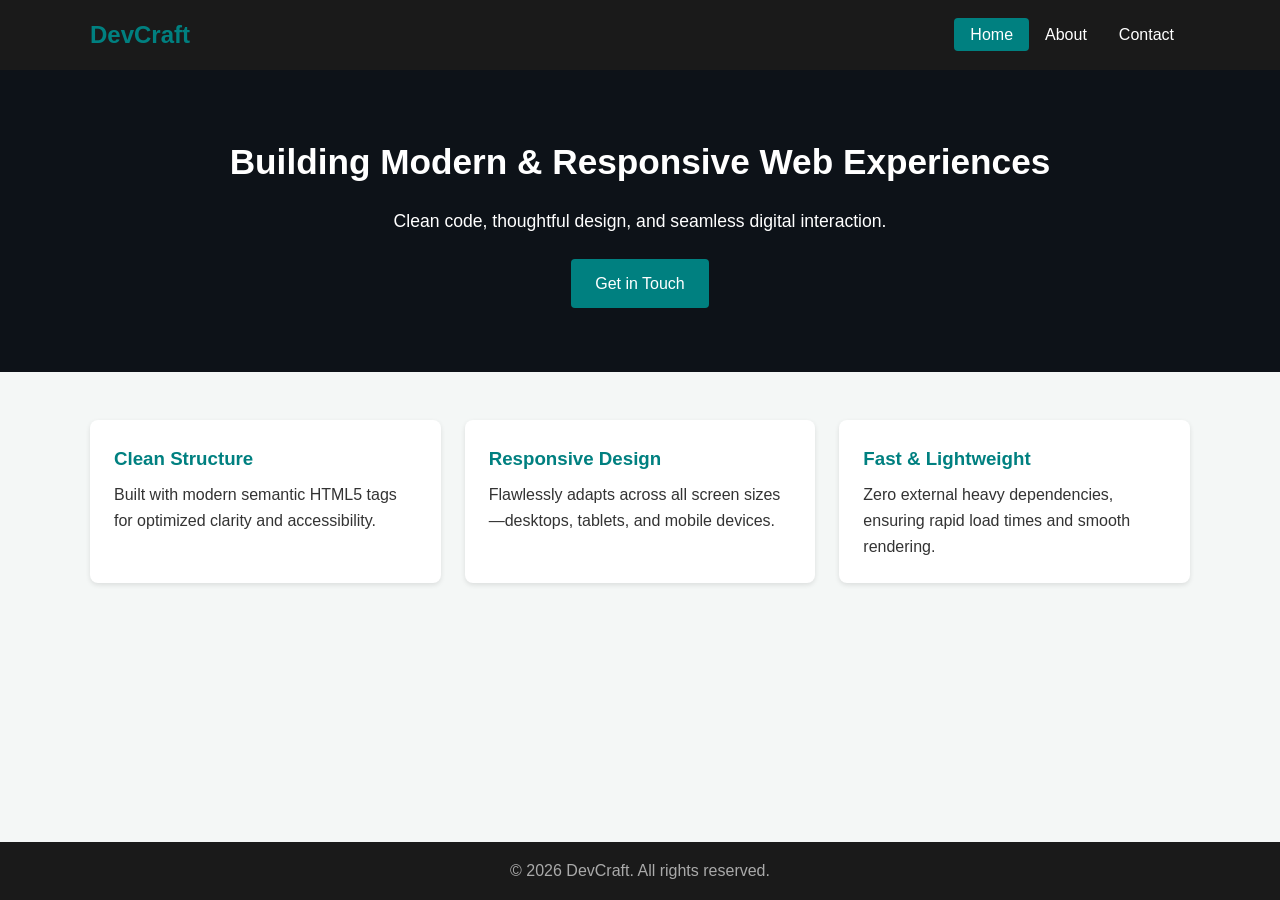
==== Level 1/Task_1/index.html @ 618d669b "Level 1 : Task 1 Folder added.." ====
<!DOCTYPE html>
<html lang="en">
<head>
  <meta charset="UTF-8" />
  <meta name="viewport" content="width=device-width, initial-scale=1.0"/>
  <title>DevCraft | Home</title>
  <link rel="stylesheet" href="style.css" />
</head>
<body>
  <!-- Header / Navigation -->
  <header>
    <div class="container navbar">
      <div class="logo">DevCraft</div>
      <nav>
        <ul>
          <li><a href="index.html" class="active">Home</a></li>
          <li><a href="about.html">About</a></li>
          <li><a href="contact.html">Contact</a></li>
        </ul>
      </nav>
    </div>
  </header>

  <!-- Hero Section -->
  <section class="hero">
    <div class="container">
      <h1>Building Modern & Responsive Web Experiences</h1>
      <p>Clean code, thoughtful design, and seamless digital interaction.</p>
      <a href="contact.html" class="btn">Get in Touch</a>
    </div>
  </section>

  <!-- Features Section -->
  <section class="features container">
    <div class="card">
      <h3>Clean Structure</h3>
      <p>Built with modern semantic HTML5 tags for optimized clarity and accessibility.</p>
    </div>
    <div class="card">
      <h3>Responsive Design</h3>
      <p>Flawlessly adapts across all screen sizes—desktops, tablets, and mobile devices.</p>
    </div>
    <div class="card">
      <h3>Fast & Lightweight</h3>
      <p>Zero external heavy dependencies, ensuring rapid load times and smooth rendering.</p>
    </div>
  </section>

  <!-- Footer -->
  <footer>
    <div class="container">
      <p>&copy; 2026 DevCraft. All rights reserved.</p>
    </div>
  </footer>
</body>
</html>
---- Level 1/Task_1/style.css ----
/* Core Variables & Resets */
:root {
  --primary-color: #008080;
  --dark-color: #1a1a1a;
  --light-color: #f4f7f6;
  --accent-color: #005656;
}

* {
  margin: 0;
  padding: 0;
  box-sizing: border-box;
}

body {
  font-family: 'Segoe UI', Tahoma, Geneva, Verdana, sans-serif;
  line-height: 1.6;
  color: #333;
  background-color: var(--light-color);
  display: flex;
  flex-direction: column;
  min-height: 100vh;
}

.container {
  width: 90%;
  max-width: 1100px;
  margin: 0 auto;
}

/* Navbar */
header {
  background-color: var(--dark-color);
  color: #fff;
  padding: 1rem 0;
}

.navbar {
  display: flex;
  justify-content: space-between;
  align-items: center;
}

.logo {
  font-size: 1.5rem;
  font-weight: bold;
  color: var(--primary-color);
}

nav ul {
  display: flex;
  list-style: none;
}

nav ul li a {
  color: #fff;
  text-decoration: none;
  padding: 0.5rem 1rem;
  transition: background 0.3s ease;
  border-radius: 4px;
}

nav ul li a:hover,
nav ul li a.active {
  background-color: var(--primary-color);
}

/* Hero Section */
.hero {
  background: linear-gradient(rgba(0, 0, 0, 0.7), rgba(0, 0, 0, 0.7)), #2c3e50;
  color: #fff;
  text-align: center;
  padding: 4rem 1rem;
}

.hero h1 {
  font-size: 2.2rem;
  margin-bottom: 1rem;
}

.hero p {
  font-size: 1.1rem;
  margin-bottom: 1.5rem;
}

.btn {
  display: inline-block;
  background: var(--primary-color);
  color: #fff;
  padding: 0.75rem 1.5rem;
  text-decoration: none;
  border: none;
  border-radius: 4px;
  cursor: pointer;
  font-size: 1rem;
}

.btn:hover {
  background: var(--accent-color);
}

/* Features Cards */
.features {
  display: flex;
  gap: 1.5rem;
  margin: 3rem auto;
}

.card {
  background: #fff;
  padding: 1.5rem;
  border-radius: 8px;
  box-shadow: 0 2px 5px rgba(0,0,0,0.1);
  flex: 1;
}

.card h3 {
  margin-bottom: 0.5rem;
  color: var(--primary-color);
}

/* Page Content & Forms */
.page-content {
  padding: 3rem 0;
  flex: 1;
}

.contact-form {
  background: #fff;
  padding: 2rem;
  border-radius: 8px;
  max-width: 600px;
  margin-top: 1.5rem;
  box-shadow: 0 2px 5px rgba(0,0,0,0.1);
}

.form-group {
  margin-bottom: 1.2rem;
}

.form-group label {
  display: block;
  margin-bottom: 0.4rem;
  font-weight: 600;
}

.form-group input,
.form-group textarea {
  width: 100%;
  padding: 0.6rem;
  border: 1px solid #ccc;
  border-radius: 4px;
}

/* Footer */
footer {
  background: var(--dark-color);
  color: #aaa;
  text-align: center;
  padding: 1rem 0;
  margin-top: auto;
}

/* Media Queries for Responsiveness */
@media (max-width: 768px) {
  .navbar {
    flex-direction: column;
    gap: 1rem;
  }

  .features {
    flex-direction: column;
  }
}
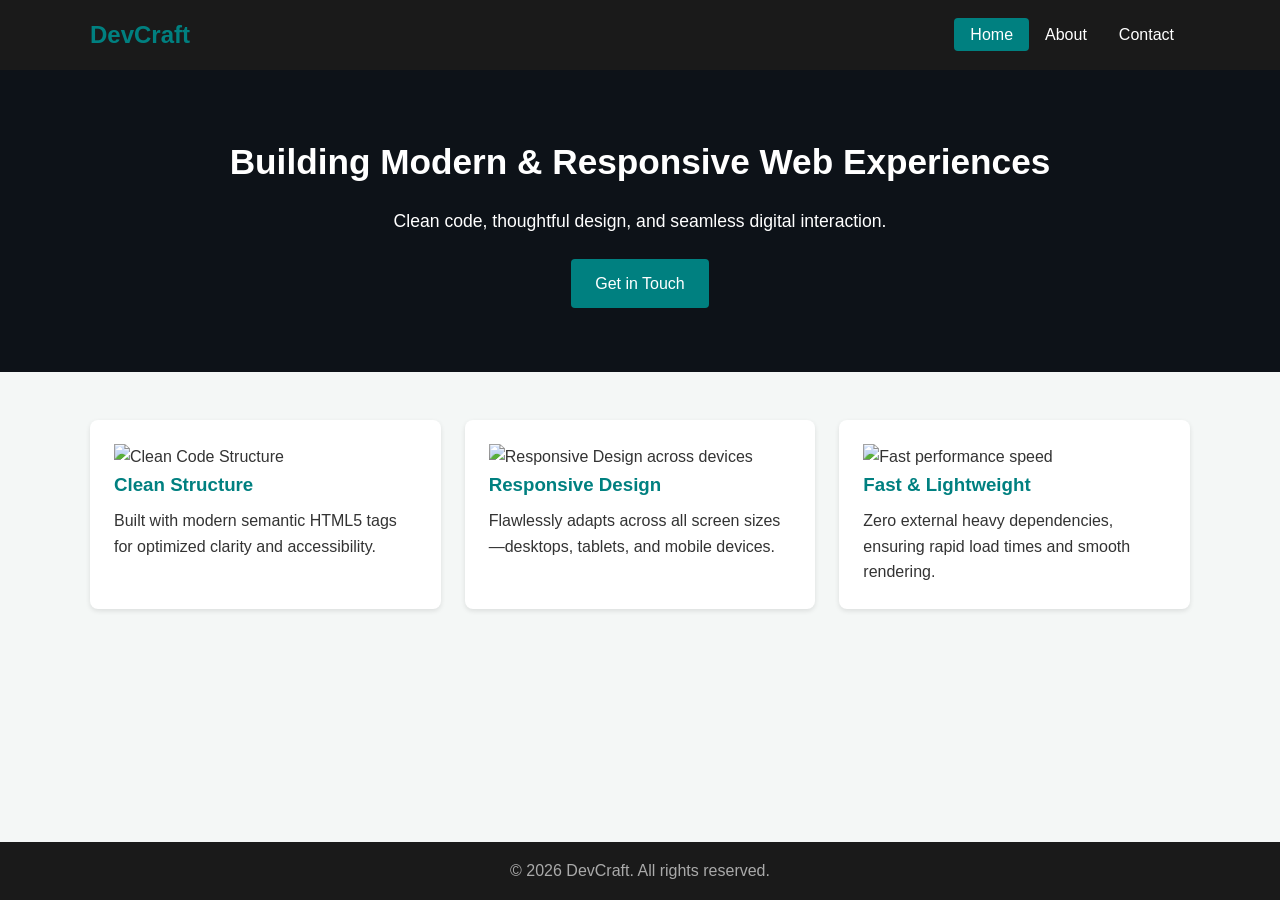
==== commit 16346ecd: "Refactor features section with images and card bodies" ====
--- a/Level 1/Task_1/index.html
+++ b/Level 1/Task_1/index.html
@@ -33,16 +33,25 @@
   <!-- Features Section -->
   <section class="features container">
     <div class="card">
-      <h3>Clean Structure</h3>
-      <p>Built with modern semantic HTML5 tags for optimized clarity and accessibility.</p>
+      <img src="https://images.unsplash.com/photo-1555066931-4365d14bab8c?auto=format&fit=crop&w=600&q=80" alt="Clean Code Structure" class="card-img" />
+      <div class="card-body">
+        <h3>Clean Structure</h3>
+        <p>Built with modern semantic HTML5 tags for optimized clarity and accessibility.</p>
+      </div>
     </div>
     <div class="card">
-      <h3>Responsive Design</h3>
-      <p>Flawlessly adapts across all screen sizes—desktops, tablets, and mobile devices.</p>
+      <img src="https://images.unsplash.com/photo-1526498460520-4c246339dccb?auto=format&fit=crop&w=600&q=80" alt="Responsive Design across devices" class="card-img" />
+      <div class="card-body">
+        <h3>Responsive Design</h3>
+        <p>Flawlessly adapts across all screen sizes—desktops, tablets, and mobile devices.</p>
+      </div>
     </div>
     <div class="card">
-      <h3>Fast & Lightweight</h3>
-      <p>Zero external heavy dependencies, ensuring rapid load times and smooth rendering.</p>
+      <img src="https://images.unsplash.com/photo-1461749280684-dccba630e2f6?auto=format&fit=crop&w=600&q=80" alt="Fast performance speed" class="card-img" />
+      <div class="card-body">
+        <h3>Fast & Lightweight</h3>
+        <p>Zero external heavy dependencies, ensuring rapid load times and smooth rendering.</p>
+      </div>
     </div>
   </section>
 
@@ -53,4 +62,4 @@
     </div>
   </footer>
 </body>
-</html>+</html>
